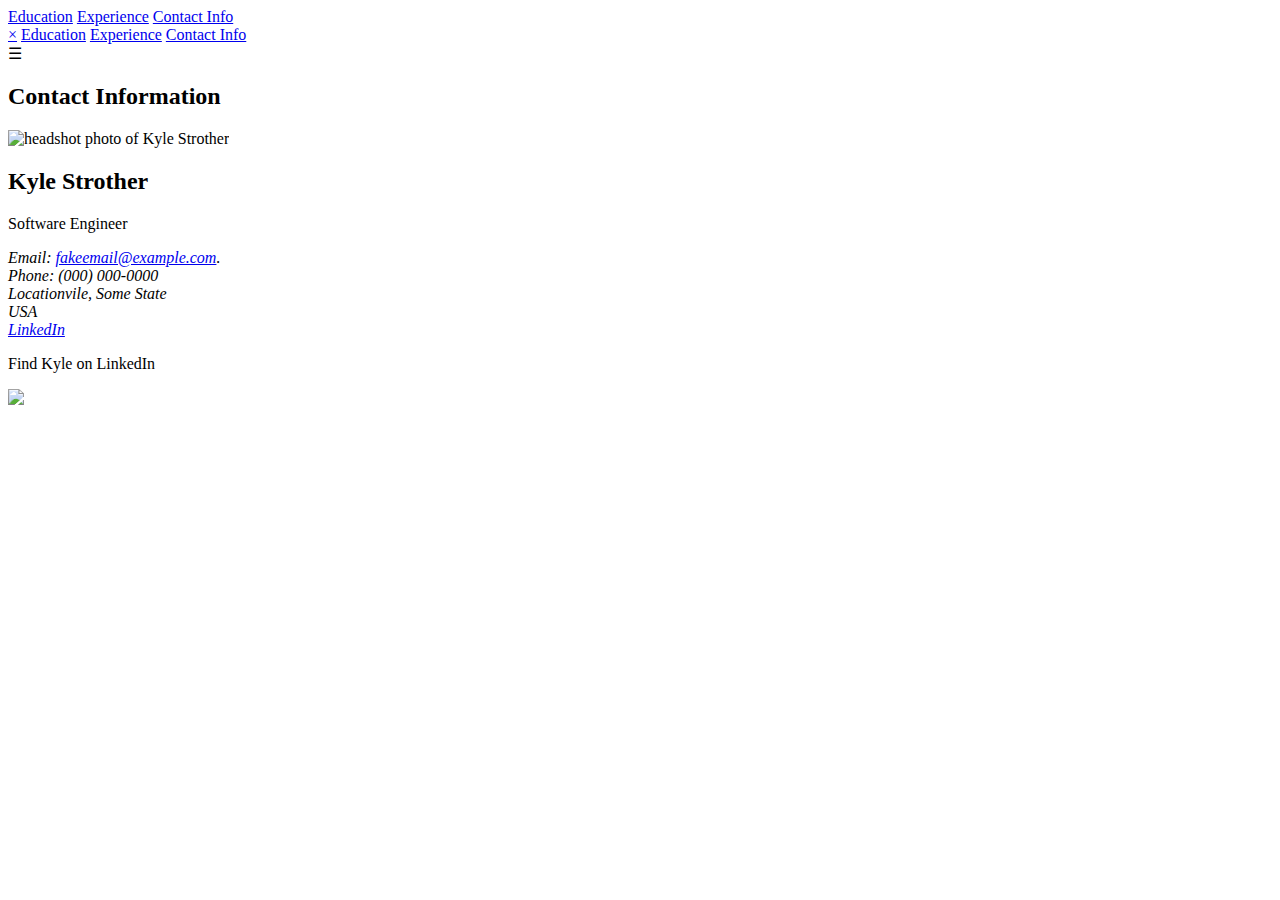
==== Contact.html @ 109e21ff "Overhaul" ====
<!DOCTYPE html>
<html>
  <head>
    <title>Kyle Strother</title>
    <meta charset="UTF-8">
    <meta name="viewport" content="width=device-width, initial-scale=1">
  </head>
  
  <body>
    <div class="topBar">
      <div id="myTopnav" class="topnav">
        <a href="#">Education</a>
        <a href="#">Experience</a>
        <a class="selected"href="#">Contact Info</a>
      </div>
      <div id="mySidenav" class="sidenav">
        <a class="closebtn" href="javascript:void(0)"  onclick="closeNav()">&times;</a>
        <a href="#">Education</a>
        <a  href="#">Experience</a>
        <a class="selected"href="#">Contact Info</a>
      </div>
      <span class="hamburger"  onclick="openNav()">&#9776;</span>

      <h2>Contact Information</h2>
    </div>
    
    <img class="headshot" width="300" src="https://www.shutterstock.com/image-photo/young-handsome-man-beard-wearing-260nw-1768126784.jpg" alt="headshot photo of Kyle Strother"/>
    
    <h2 class="textCentered"> Kyle Strother </h2>
    <p class="textCentered">Software Engineer</p>
    <address class="textCentered">
Email: <a href="mailto:fakeemail@example.com">fakeemail@example.com</a>.<br> 
Phone: (000) 000-0000<br>
Locationvile, Some State<br>
USA<br>
      <a href="https://www.linkedin.com">LinkedIn</a>  
</address>
      
   <footer>
     <p>Find Kyle on LinkedIn</p>
       <a href="https://www.linkedin.com"><img src="https://cdn3.iconfinder.com/data/icons/inficons/512/linkedin.png" width="40"/></a>
    </footer>
  </body>
</html>
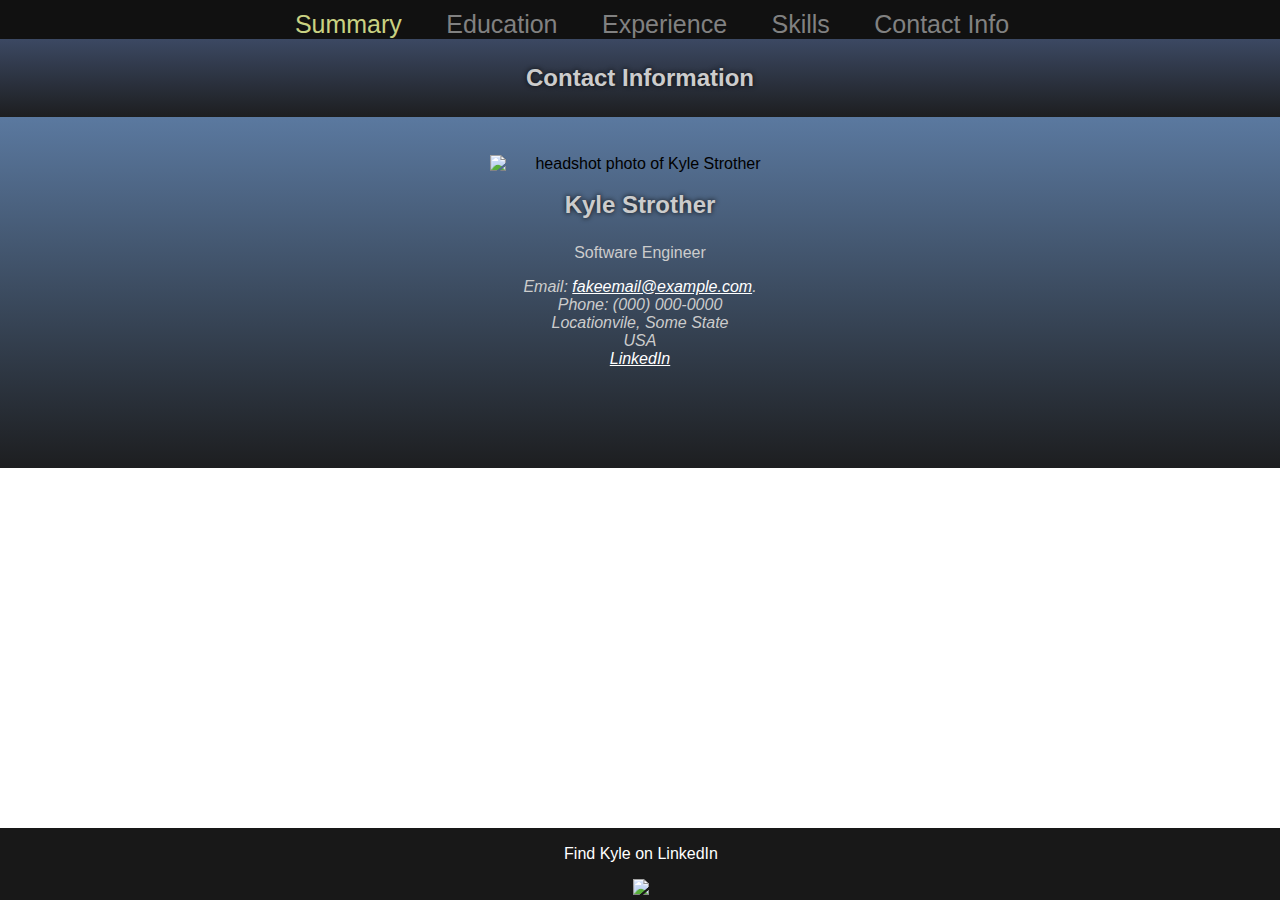
==== commit 3473ffa0: "rest of pages" ====
--- a/Contact.html
+++ b/Contact.html
@@ -4,20 +4,25 @@
     <title>Kyle Strother</title>
     <meta charset="UTF-8">
     <meta name="viewport" content="width=device-width, initial-scale=1">
+    <link rel="stylesheet" href="styles.css">
   </head>
   
   <body>
     <div class="topBar">
       <div id="myTopnav" class="topnav">
-        <a href="#">Education</a>
+        <a class="selected" href="index.html">Summary</a>
+        <a href="Education.html">Education</a>
         <a href="#">Experience</a>
-        <a class="selected"href="#">Contact Info</a>
+        <a href="#">Skills</a>
+        <a href="#">Contact Info</a>
       </div>
       <div id="mySidenav" class="sidenav">
         <a class="closebtn" href="javascript:void(0)"  onclick="closeNav()">&times;</a>
-        <a href="#">Education</a>
-        <a  href="#">Experience</a>
-        <a class="selected"href="#">Contact Info</a>
+        <a class="selected" href="index.html">Summary</a>
+        <a href="Education.html">Education</a>
+        <a href="Experience.html">Experience</a>
+        <a href="#">Skills</a>
+        <a href="Contact.html">Contact Info</a>
       </div>
       <span class="hamburger"  onclick="openNav()">&#9776;</span>
 
@@ -40,5 +45,6 @@
      <p>Find Kyle on LinkedIn</p>
        <a href="https://www.linkedin.com"><img src="https://cdn3.iconfinder.com/data/icons/inficons/512/linkedin.png" width="40"/></a>
     </footer>
+    <script src="script.js"></script>
   </body>
 </html>
--- a/styles.css
+++ b/styles.css
@@ -0,0 +1,232 @@
+body {
+  font-family: "Lato", sans-serif;
+  height: 100%;
+  margin: 0;
+  margin-bottom: 100px;
+  background-repeat: no-repeat;
+  background-image: linear-gradient(#6F97CA,#1D1E20);
+}
+a:link {
+  color: white;
+}
+
+a:hover {
+  color: #C9D182;
+}
+
+a:visited {
+  color: #C9D170;
+}
+
+h2{
+  display: inline-block;
+  width: 85vw;
+  text-align: center;
+  padding: 5px;
+  color:#CCCCCC;
+  text-shadow: rgb(11, 11, 11) 0px 0px 5px;
+}
+
+.topBar{
+  background-image: linear-gradient(#4B5E84,#1D1E20);
+  text-align:center;
+  width:100%;
+  position: fixed;
+  top:0;
+  
+}
+.headshot{
+  margin-top:155px;
+  display:block;
+  text-align:center;
+  margin-left: auto;
+  margin-right: auto;
+}
+
+img.college{
+  display: block;
+  margin-left: auto;
+  margin-right: auto;
+  padding 4%;
+  margin-top:125px;
+  margin-bottom:10vh;
+}
+
+.textCentered{
+  display: block;
+  margin-left: auto;
+  margin-right: auto;
+  text-align:center;
+  color:#CCCCCC;
+  padding 4%;
+  margin-top:1%;
+}
+.colWork{
+  margin-top:155px;
+  text-align:center;
+  
+}
+.collapsible {
+  border: 4px ridge #566981;
+  background-image: linear-gradient(#919191,#CCCCCC);
+  width:auto;
+  height:115px;
+  text-align:center;
+  margin:1%;
+  margin-left:auto;
+  margin-right:auto;
+  color: white;
+  cursor: pointer;
+  font-size: 15px;
+}
+
+.active, .collapsible:hover {
+  background-color: #555;
+}
+
+.content {
+  padding: 0 18px;
+  width:70%;
+  max-height:0;
+  margin-left:auto;
+  margin-right:auto;
+  text-align:center;
+  overflow: hidden;
+  color: #f1f1f1;
+  transition: max-height 0.2s ease-out;
+}
+
+.blocks{
+  text-align:center;
+  width:92%;
+  margin-left:auto; 
+  margin-right:auto;
+  display: table;
+  border-collapse: separate;
+  border-spacing: 18px;
+}
+.langs{
+  border: 4px ridge #566981;
+  width: 26vw;
+  display: table-cell;
+  background: gray;
+  background-image: linear-gradient(#919191,#CCCCCC);
+}
+
+footer {
+   left: 0;
+   bottom: 0;
+   width: 100%;
+   padding:1px;
+   margin-top:3px;
+   background-color: #181818;
+   color: white;
+   text-align: center;
+  position: fixed;
+}
+.hamburger{
+  font-size:30px;
+  cursor:pointer;
+  background:#4B5E84;
+  padding:2px;
+  border: 3px ridge #566981;
+  text-align:left;
+}
+
+.sidenav {
+  height: 100%;
+  width: 0vw;
+  position: fixed;
+  z-index: 1;
+  top: 0;
+  left: 0;
+  background-color: #111;
+  overflow-x: hidden;
+  transition: 0.5s;
+  padding-top: 10px;
+}
+
+.sidenav a {
+  padding: 8px 8px 8px 32px;
+  text-decoration: none;
+  font-size: 25px;
+  color: #818181;
+  display: block;
+  transition: 0.3s;
+}
+
+.sidenav a:hover {
+  color: #f1f1f1;
+}
+
+.sidenav .closebtn {
+  position: absolute;
+  top: 0;
+  right: 25px;
+  font-size: 36px;
+  margin-left: 50px;
+}
+
+a.selected{
+  color: #C9D182;
+}
+
+@media only screen{
+  img.college{
+    width:45%;
+    min-width:450px;
+  }
+}
+
+@media screen and (min-width: 550px){
+  .topnav {
+    width: 100%;
+    z-index: 1;
+    top: 0;
+    left: 0;
+    background-color: #111;
+    overflow-x: visible;
+    transition: 0.5s;
+    padding-top: 10px;
+  }
+
+  .topnav a {
+    padding: 8px 8px 8px 32px;
+    text-decoration: none;
+    font-size: 25px;
+    color: #818181;
+    display: inline;
+    transition: 0.3s;
+  }
+
+  .topnav a:hover {
+    color: #f1f1f1;
+  }
+  a.selected{
+    color: #C9D182;
+  }
+  .hamburger{
+    display:none;
+  }
+  #mySidenav{
+     width:0px;
+  }
+}
+@media screen and (max-width: 550px){
+  .topnav{
+    display:none;
+  }
+  .langs{
+    display:block;
+    width:90%;
+    margin-left:auto;
+    margin-right:auto;
+  }
+  .collapsible{
+    width:80vw;
+  }
+  
+  .colImg{
+    width:75vw;
+  }
+}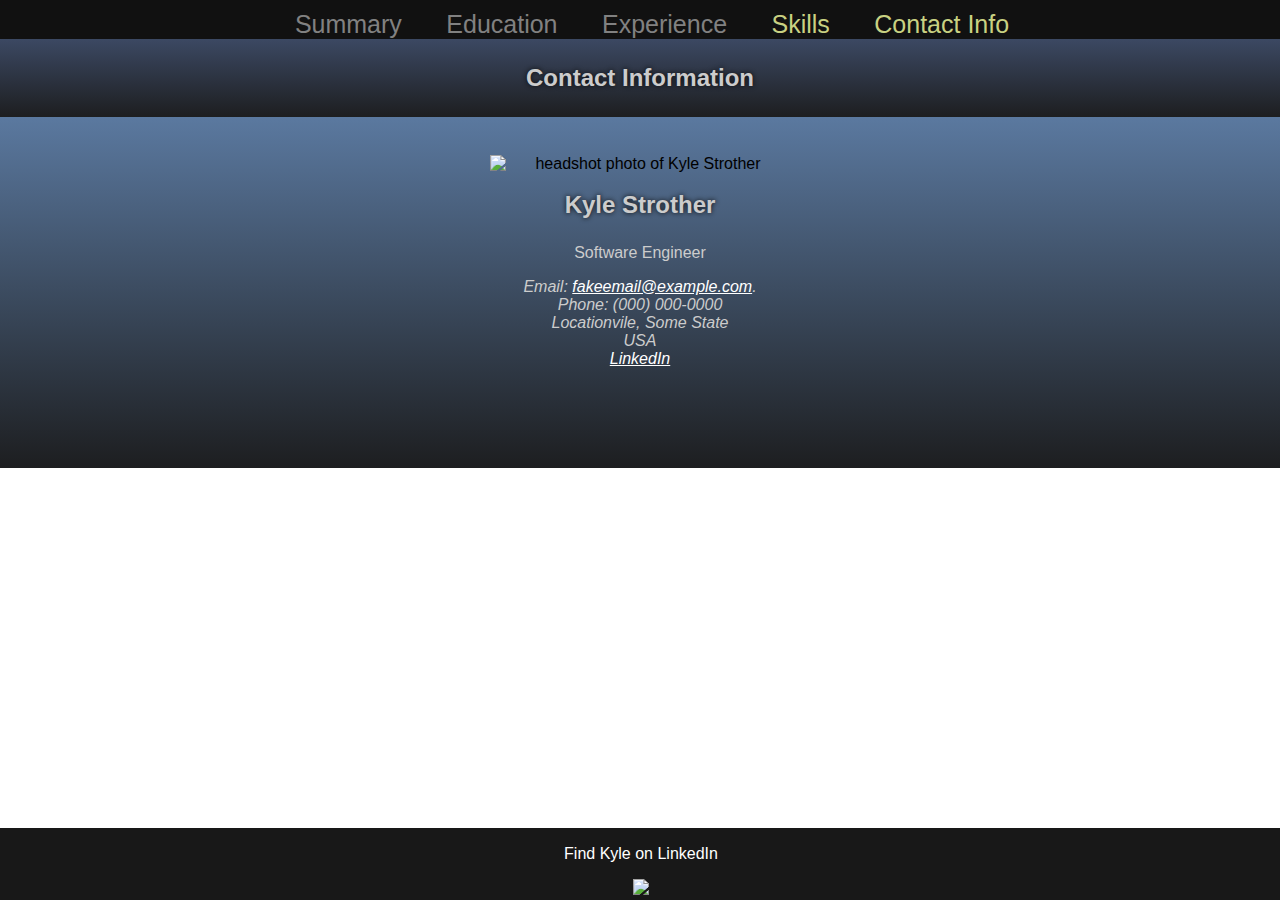
==== commit e1b590bf: "Fix hrefs" ====
--- a/Contact.html
+++ b/Contact.html
@@ -10,19 +10,19 @@
   <body>
     <div class="topBar">
       <div id="myTopnav" class="topnav">
-        <a class="selected" href="index.html">Summary</a>
+        <a href="index.html">Summary</a>
         <a href="Education.html">Education</a>
-        <a href="#">Experience</a>
-        <a href="#">Skills</a>
-        <a href="#">Contact Info</a>
+        <a href="Experience.html">Experience</a>
+        <a class="selected" href="Skills.html">Skills</a>
+        <a class="selected" href="Contact.html">Contact Info</a>
       </div>
       <div id="mySidenav" class="sidenav">
         <a class="closebtn" href="javascript:void(0)"  onclick="closeNav()">&times;</a>
-        <a class="selected" href="index.html">Summary</a>
+        <a href="index.html">Summary</a>
         <a href="Education.html">Education</a>
         <a href="Experience.html">Experience</a>
-        <a href="#">Skills</a>
-        <a href="Contact.html">Contact Info</a>
+        <a href="Skills.html">Skills</a>
+        <a class="selected" href="Contact.html">Contact Info</a>
       </div>
       <span class="hamburger"  onclick="openNav()">&#9776;</span>
 
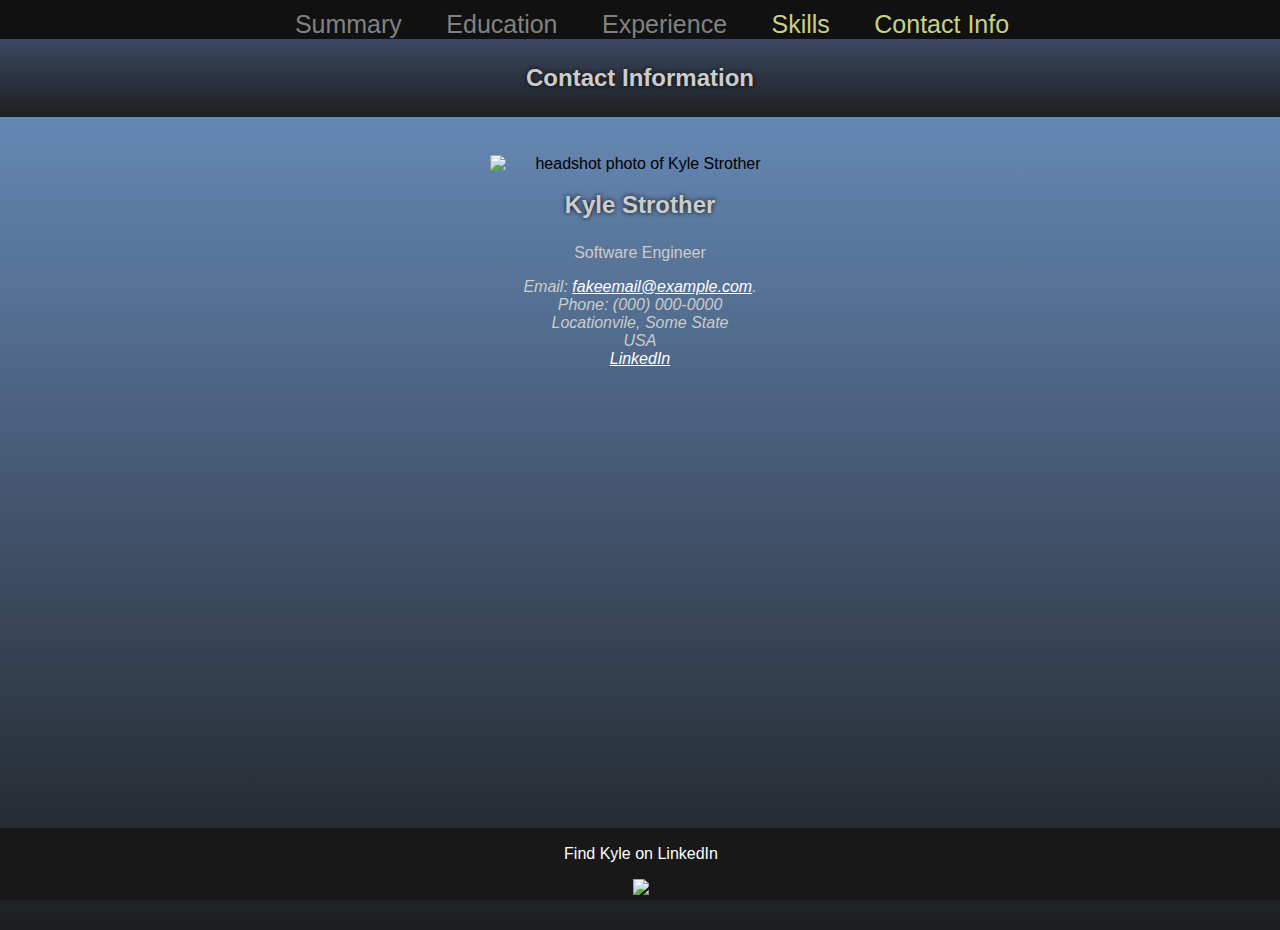
==== commit 152f0afa: "content panel sizing" ====
--- a/Contact.html
+++ b/Contact.html
@@ -28,18 +28,19 @@
 
       <h2>Contact Information</h2>
     </div>
-    
-    <img class="headshot" width="300" src="https://www.shutterstock.com/image-photo/young-handsome-man-beard-wearing-260nw-1768126784.jpg" alt="headshot photo of Kyle Strother"/>
-    
-    <h2 class="textCentered"> Kyle Strother </h2>
-    <p class="textCentered">Software Engineer</p>
-    <address class="textCentered">
-Email: <a href="mailto:fakeemail@example.com">fakeemail@example.com</a>.<br> 
-Phone: (000) 000-0000<br>
-Locationvile, Some State<br>
-USA<br>
-      <a href="https://www.linkedin.com">LinkedIn</a>  
-</address>
+    <div id="contentPane">
+        <img class="headshot" width="300" src="https://www.shutterstock.com/image-photo/young-handsome-man-beard-wearing-260nw-1768126784.jpg" alt="headshot photo of Kyle Strother"/>
+        
+        <h2 class="textCentered"> Kyle Strother </h2>
+        <p class="textCentered">Software Engineer</p>
+        <address class="textCentered">
+    Email: <a href="mailto:fakeemail@example.com">fakeemail@example.com</a>.<br> 
+    Phone: (000) 000-0000<br>
+    Locationvile, Some State<br>
+    USA<br>
+          <a href="https://www.linkedin.com">LinkedIn</a>  
+        </address>
+    </div>
       
    <footer>
      <p>Find Kyle on LinkedIn</p>
--- a/styles.css
+++ b/styles.css
@@ -170,6 +170,10 @@
 a.selected{
   color: #C9D182;
 }
+#contentPane{
+  margin-top:155px;
+  height: 75vh;
+}
 
 @media only screen{
   img.college{
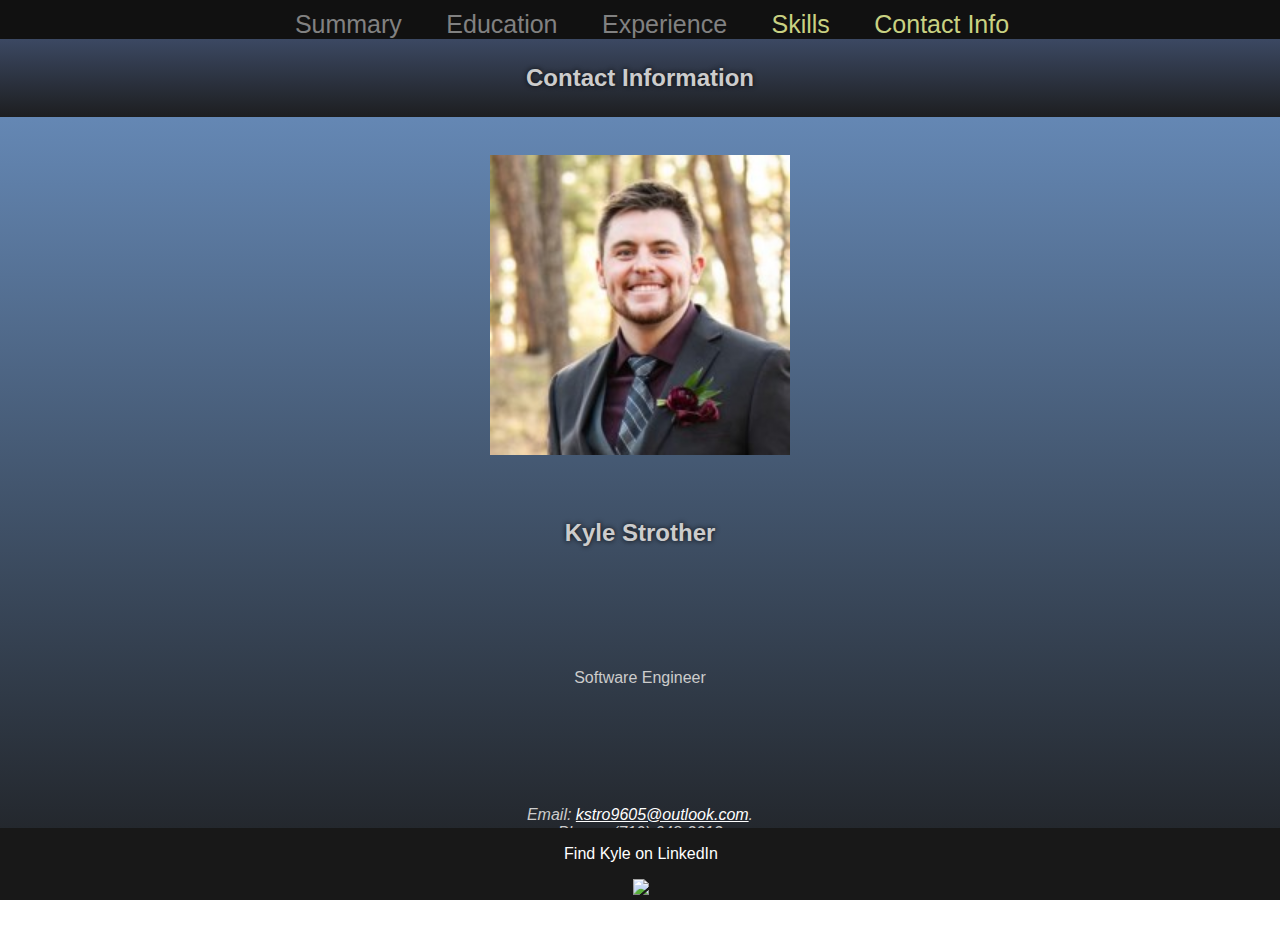
==== commit dec6dfdb: "Changes to Linkdin links updated summary, etc" ====
--- a/Contact.html
+++ b/Contact.html
@@ -29,22 +29,22 @@
       <h2>Contact Information</h2>
     </div>
     <div id="contentPane">
-        <img class="headshot" width="300" src="https://www.shutterstock.com/image-photo/young-handsome-man-beard-wearing-260nw-1768126784.jpg" alt="headshot photo of Kyle Strother"/>
+        <img class="headshot" width="300" src="images/headshot.jpg" alt="headshot photo of Kyle Strother"/>
         
         <h2 class="textCentered"> Kyle Strother </h2>
         <p class="textCentered">Software Engineer</p>
         <address class="textCentered">
-    Email: <a href="mailto:fakeemail@example.com">fakeemail@example.com</a>.<br> 
-    Phone: (000) 000-0000<br>
-    Locationvile, Some State<br>
+    Email: <a href="mailto:kstro9605@outlook.com">kstro9605@outlook.com</a>.<br> 
+    Phone: (719) 648-3613<br>
+    Colorado Springs, Colorado<br>
     USA<br>
-          <a href="https://www.linkedin.com">LinkedIn</a>  
+          <a href="https://www.linkedin.com/in/kyle-strother">LinkedIn</a>  
         </address>
     </div>
       
    <footer>
      <p>Find Kyle on LinkedIn</p>
-       <a href="https://www.linkedin.com"><img src="https://cdn3.iconfinder.com/data/icons/inficons/512/linkedin.png" width="40"/></a>
+       <a href="https://www.linkedin.com/in/kyle-strother"><img src="https://cdn3.iconfinder.com/data/icons/inficons/512/linkedin.png" width="40"/></a>
     </footer>
     <script src="script.js"></script>
   </body>
--- a/styles.css
+++ b/styles.css
@@ -3,6 +3,7 @@
   height: 100%;
   margin: 0;
   margin-bottom: 100px;
+  background-attachment: fixed;
   background-repeat: no-repeat;
   background-image: linear-gradient(#6F97CA,#1D1E20);
 }
@@ -47,7 +48,7 @@
   display: block;
   margin-left: auto;
   margin-right: auto;
-  padding 4%;
+  padding: 8%;
   margin-top:125px;
   margin-bottom:10vh;
 }
@@ -58,7 +59,7 @@
   margin-right: auto;
   text-align:center;
   color:#CCCCCC;
-  padding 4%;
+  padding: 4%;
   margin-top:1%;
 }
 .colWork{
@@ -233,4 +234,4 @@
   .colImg{
     width:75vw;
   }
-}+}
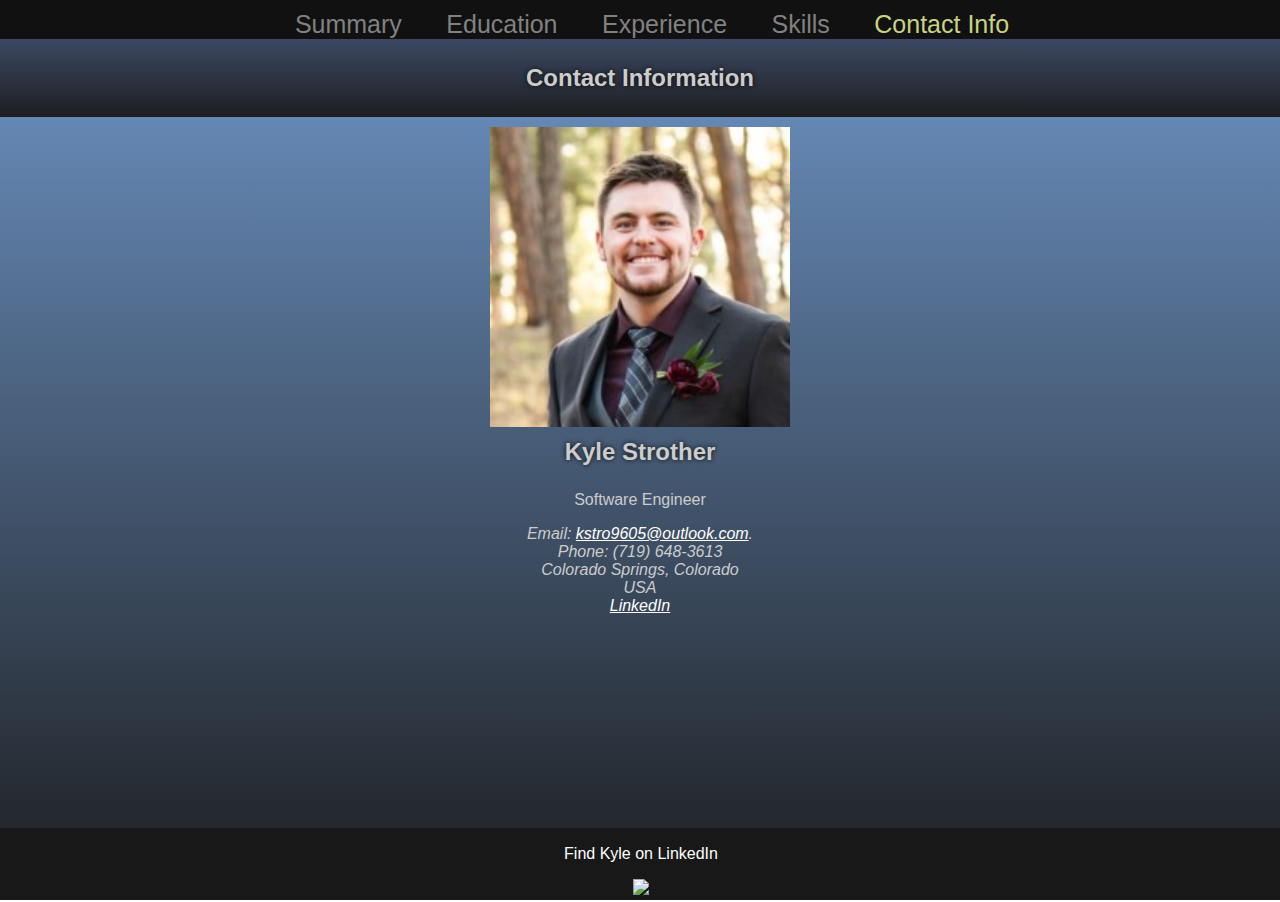
==== commit e9c38129: "padding and margin changes" ====
--- a/Contact.html
+++ b/Contact.html
@@ -13,7 +13,7 @@
         <a href="index.html">Summary</a>
         <a href="Education.html">Education</a>
         <a href="Experience.html">Experience</a>
-        <a class="selected" href="Skills.html">Skills</a>
+        <a href="Skills.html">Skills</a>
         <a class="selected" href="Contact.html">Contact Info</a>
       </div>
       <div id="mySidenav" class="sidenav">
--- a/styles.css
+++ b/styles.css
@@ -32,12 +32,12 @@
   background-image: linear-gradient(#4B5E84,#1D1E20);
   text-align:center;
   width:100%;
-  position: fixed;
+  position: sticky;
   top:0;
   
 }
 .headshot{
-  margin-top:155px;
+  margin-top:10px;
   display:block;
   text-align:center;
   margin-left: auto;
@@ -48,8 +48,7 @@
   display: block;
   margin-left: auto;
   margin-right: auto;
-  padding: 8%;
-  margin-top:125px;
+  margin-top:4px;
   margin-bottom:10vh;
 }
 
@@ -59,11 +58,10 @@
   margin-right: auto;
   text-align:center;
   color:#CCCCCC;
-  padding: 4%;
-  margin-top:1%;
+  margin-top:6px;
 }
 .colWork{
-  margin-top:155px;
+  margin-top:4px;
   text-align:center;
   
 }
@@ -123,7 +121,7 @@
    background-color: #181818;
    color: white;
    text-align: center;
-  position: fixed;
+   position: fixed;
 }
 .hamburger{
   font-size:30px;
@@ -172,14 +170,15 @@
   color: #C9D182;
 }
 #contentPane{
-  margin-top:155px;
+  margin-top:4px;
   height: 75vh;
+  margin-bottom: 12px;
 }
 
 @media only screen{
   img.college{
     width:45%;
-    min-width:450px;
+    min-width:300px;
   }
 }
 
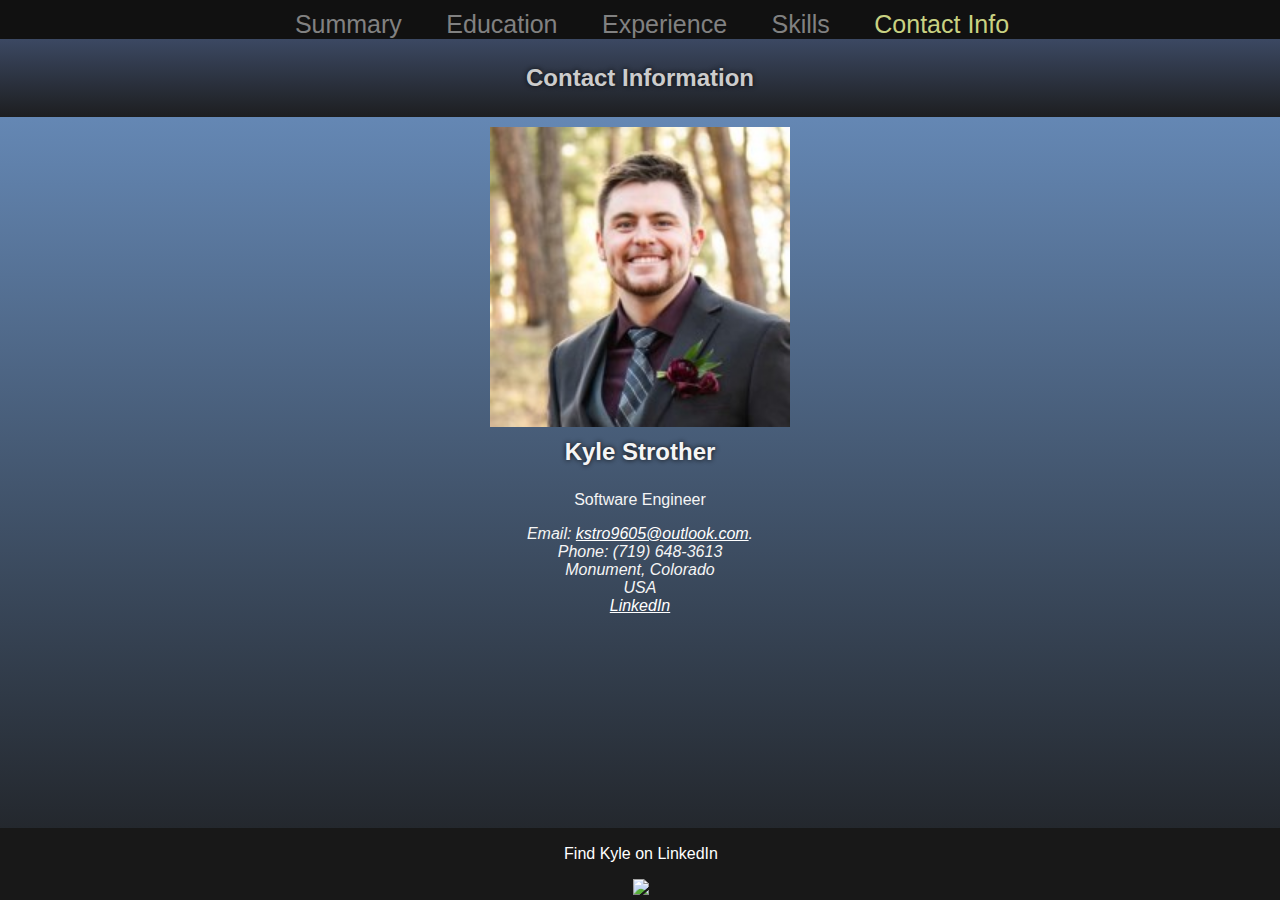
==== commit fc56f1fd: "Change to monument (test from new dev env)" ====
--- a/Contact.html
+++ b/Contact.html
@@ -4,7 +4,7 @@
     <title>Kyle Strother</title>
     <meta charset="UTF-8">
     <meta name="viewport" content="width=device-width, initial-scale=1">
-    <link rel="stylesheet" href="styles.css">
+    <link rel="stylesheet" href="assets/CSS/styles.css">
   </head>
   
   <body>
@@ -36,7 +36,7 @@
         <address class="textCentered">
     Email: <a href="mailto:kstro9605@outlook.com">kstro9605@outlook.com</a>.<br> 
     Phone: (719) 648-3613<br>
-    Colorado Springs, Colorado<br>
+    Monument, Colorado<br>
     USA<br>
           <a href="https://www.linkedin.com/in/kyle-strother">LinkedIn</a>  
         </address>
@@ -46,6 +46,6 @@
      <p>Find Kyle on LinkedIn</p>
        <a href="https://www.linkedin.com/in/kyle-strother"><img src="https://cdn3.iconfinder.com/data/icons/inficons/512/linkedin.png" width="40"/></a>
     </footer>
-    <script src="script.js"></script>
+    <script src="assets/js/script.js"></script>
   </body>
 </html>
--- a/assets/CSS/styles.css
+++ b/assets/CSS/styles.css
@@ -0,0 +1,267 @@
+body {
+  font-family: "Lato", sans-serif;
+  height: 100%;
+  margin: 0;
+  margin-bottom: 100px;
+  background-attachment: fixed;
+  background-repeat: no-repeat;
+  background-image: linear-gradient(#6F97CA,#1D1E20);
+}
+a:link {
+  color: white;
+}
+
+a:hover {
+  color: #C9D182;
+}
+
+a:visited {
+  color: #C9D170;
+}
+
+h2{
+  display: inline-block;
+  width: 85vw;
+  text-align: center;
+  padding: 5px;
+  color:#CCCCCC;
+  text-shadow: rgb(11, 11, 11) 0px 0px 5px;
+}
+
+.topBar{
+  background-image: linear-gradient(#4B5E84,#1D1E20);
+  text-align:center;
+  width:100%;
+  position: sticky;
+  top:0;
+  
+}
+.headshot{
+  margin-top:10px;
+  display:block;
+  text-align:center;
+  margin-left: auto;
+  margin-right: auto;
+}
+
+img.college{
+  display: block;
+  margin-left: auto;
+  margin-right: auto;
+  margin-top:8px;
+  margin-bottom:24px;
+}
+
+.textCentered{
+  display: block;
+  margin-left: auto;
+  margin-right: auto;
+  text-align:center;
+  color:#f5f5f5;
+  margin-top:6px;
+}
+.textCentered-expand{
+  display: block;
+  margin-left: auto;
+  margin-right: auto;
+  text-align:center;
+  color:#CCCCCC;
+  margin-top:6px;
+  font-style: italic;
+  font-weight: bold;
+}
+.textCentered-Summary{
+  display: block;
+  margin-left: 10%;
+  margin-right: 10%;
+  text-align:center;
+  color:#f5f5f5;
+  margin-top:18px;
+  line-height:1.6;
+}
+.colWork{
+  margin-top:4px;
+  text-align:center;
+  
+}
+.collapsible {
+  border: 4px ridge #566981;
+  background-image: linear-gradient(#919191,#CCCCCC);
+  width:auto;
+  height:115px;
+  text-align:center;
+  margin:1%;
+  margin-left:auto;
+  margin-right:auto;
+  color: white;
+  cursor: pointer;
+  font-size: 15px;
+}
+
+.active, .collapsible:hover {
+  background-color: #555;
+}
+
+.content {
+  padding: 0 18px;
+  width:70%;
+  max-height:0;
+  margin-left:auto;
+  margin-right:auto;
+  text-align:center;
+  overflow: hidden;
+  color: #f1f1f1;
+  transition: max-height 0.2s ease-out;
+}
+
+.blocks{
+  text-align:center;
+  width:92%;
+  margin-left:auto; 
+  margin-right:auto;
+  display: table;
+  border-collapse: separate;
+  border-spacing: 18px;
+  padding-bottom: 8px;
+  margin-bottom: 8px;
+}
+.langs{
+  border: 4px ridge #566981;
+  width: 26vw;
+  display: table-cell;
+  background: gray;
+  background-image: linear-gradient(#919191,#CCCCCC);
+}
+
+footer {
+   left: 0;
+   bottom: 0;
+   width: 100%;
+   padding:1px;
+   margin-top:3px;
+   background-color: #181818;
+   color: white;
+   text-align: center;
+   position: fixed;
+}
+.hamburger{
+  font-size:30px;
+  cursor:pointer;
+  background:#4B5E84;
+  padding:2px;
+  border: 3px ridge #566981;
+  text-align:left;
+}
+
+.sidenav {
+  height: 100%;
+  width: 0vw;
+  position: fixed;
+  z-index: 1;
+  top: 0;
+  left: 0;
+  background-color: #111;
+  overflow-x: hidden;
+  transition: 0.5s;
+  padding-top: 10px;
+}
+
+.sidenav a {
+  padding: 8px 8px 8px 32px;
+  text-decoration: none;
+  font-size: 25px;
+  color: #818181;
+  display: block;
+  transition: 0.3s;
+}
+
+.sidenav a:hover {
+  color: #f1f1f1;
+}
+
+.sidenav .closebtn {
+  position: absolute;
+  top: 0;
+  right: 25px;
+  font-size: 36px;
+  margin-left: 50px;
+}
+
+a.selected{
+  color: #C9D182;
+}
+#contentPane{
+  margin-top:4px;
+  height: 75vh;
+  margin-bottom: 12px;
+}
+
+@media only screen{
+  img.college{
+    width:45%;
+    min-width:300px;
+  }
+}
+
+@media screen and (min-width: 550px){
+  .topnav {
+    width: 100%;
+    z-index: 1;
+    top: 0;
+    left: 0;
+    background-color: #111;
+    overflow-x: visible;
+    transition: 0.5s;
+    padding-top: 10px;
+  }
+
+  .topnav a {
+    padding: 8px 8px 8px 32px;
+    text-decoration: none;
+    font-size: 25px;
+    color: #818181;
+    display: inline;
+    transition: 0.3s;
+  }
+
+  .topnav a:hover {
+    color: #f1f1f1;
+  }
+  a.selected{
+    color: #C9D182;
+  }
+  .hamburger{
+    display:none;
+  }
+  #mySidenav{
+     width:0px;
+  }
+}
+@media screen and (max-width: 550px){
+  .topnav{
+    display:none;
+  }
+  .langs{
+    display:block;
+    width:90%;
+    margin-left:auto;
+    margin-right:auto;
+    margin-bottom: 4px;
+  }
+  .blocks{
+    text-align:center;
+    width:92%;
+    margin-left:4%; 
+    margin-right:4%;
+    display: table;
+    border-collapse: separate;
+    border-spacing: 18px;
+    margin-bottom: 110px;
+  }
+  .collapsible{
+    width:80vw;
+  }
+  .colImg{
+    width:75vw;
+  }
+}
